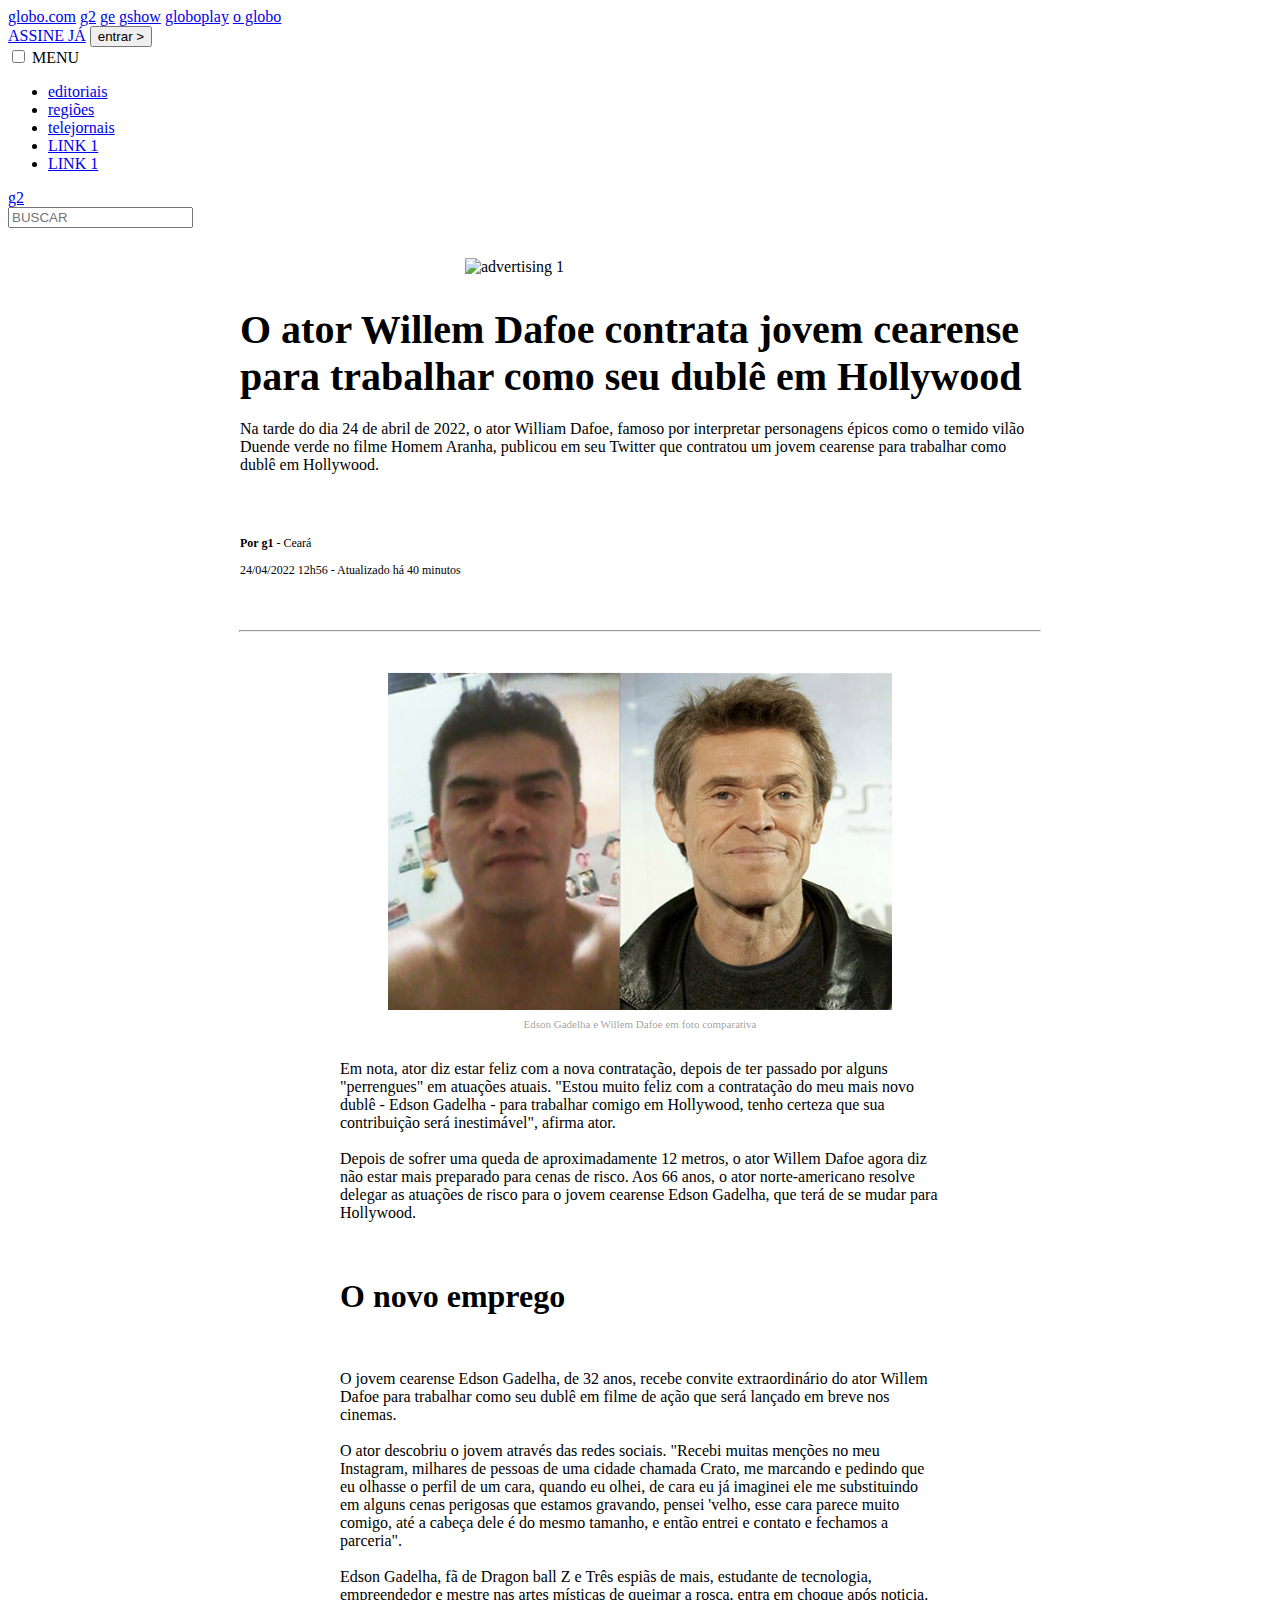
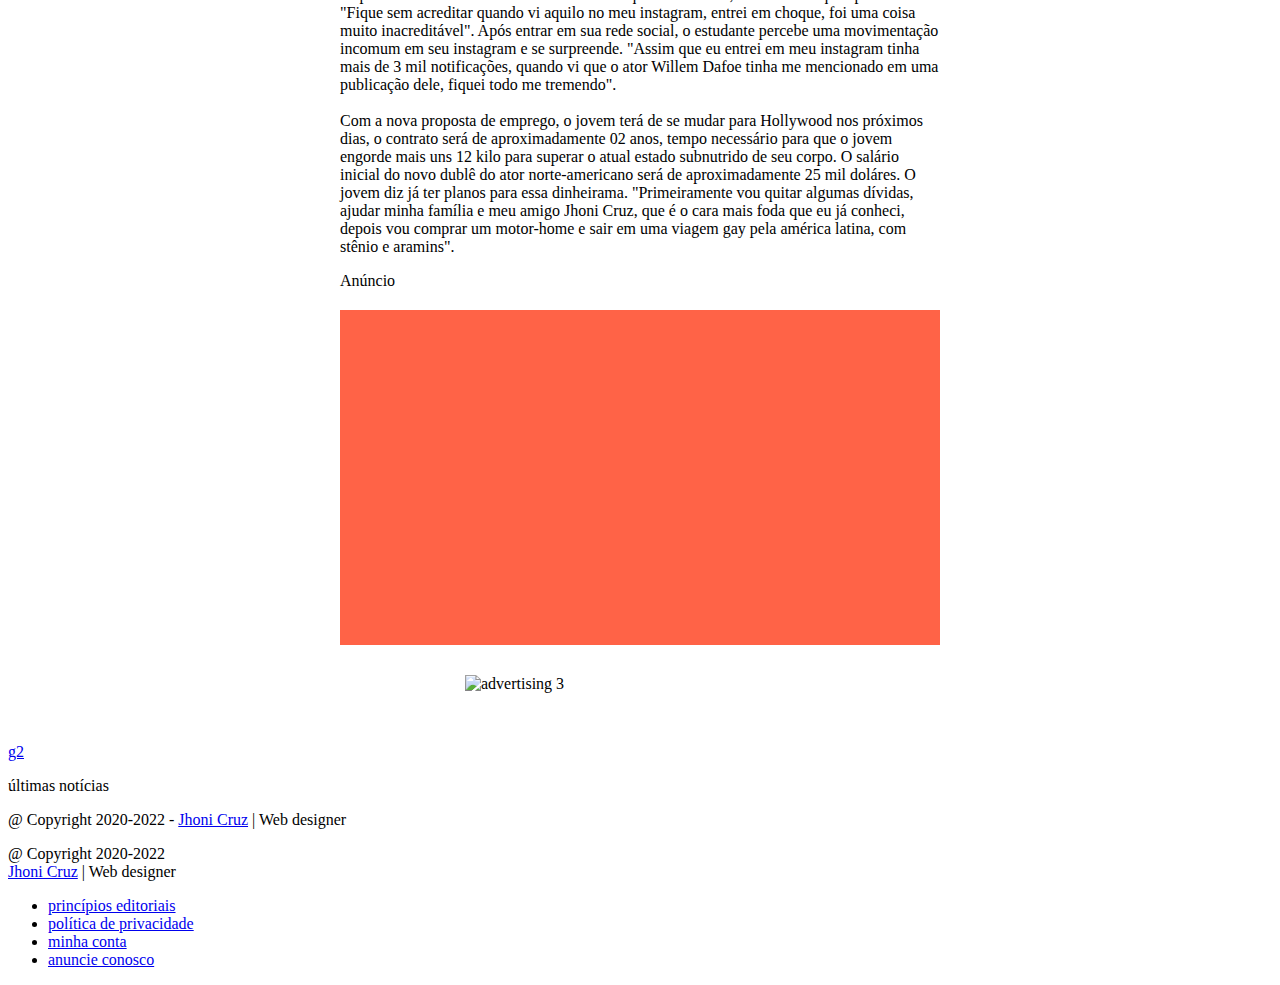
==== edim.html @ c07b146b "adicione o conteúdo da primeira material" ====
<!DOCTYPE html>
<html lang="pt-br">
<head>
    <meta charset="UTF-8">
    <meta http-equiv="X-UA-Compatible" content="IE=edge">
    <meta name="viewport" content="width=device-width, initial-scale=1.0">
    <meta name="description" content="O seu maior portal de notícias">
    <meta name="keywords" content="notícias, informação,">

    <link rel="shortcut icon" href="img/icon.svg" type="image/x-icon">
    <link rel="stylesheet" href="css/root.css">
    <link rel="stylesheet" href="css/header.css">
    <link rel="stylesheet" href="css/main-edim.css">
    <link rel="stylesheet" href="css/footer.css">
    <link rel="stylesheet" href="css/responsive-edim.css">

    <script src="https://kit.fontawesome.com/08a5f3acd3.js" crossorigin="anonymous"></script>

    <title>g2 Notícias - Ator de Hollywood contrata Cearense</title>
</head>
<body>
    <header>
        <section class="top-header">
            <div class="top-header-left">
                <a href="#" id="nav01">globo.com</a>
                <a href="#" id="nav02">g2</a>
                <a href="#" id="nav03">ge</a>
                <a href="#" id="nav04">gshow</a>
                <a href="#" id="nav05">globoplay</a>
                <a href="#" id="nav06">o globo</a>
            </div>
      
            <div class="top-header-right">
                <a href="#" id="cta-header-top-right">ASSINE JÁ</a>
                <button>entrar ></button>
            </div>
        </section>
    </header>
    <section class="bottom-header">

        <nav class="menu-bottom-header">

            <input type="checkbox" id="nav"></input>   
            <label for="nav"> <i class="fa-solid fa-bars"></i> MENU </i>
            <ul>
                <li><a href="#">editoriais</a></li>
                <li><a href="#">regiões</a></li>
                <li><a href="#">telejornais</a></li>
                <li><a href="#">LINK 1</a></li>
                <li><a href="#">LINK 1</a></li>
            </ul>
        </nav>       

        <a href="index.html" id="title">g2</a>

        <div class="search">
            <i class="fa-solid fa-magnifying-glass"></i>
            <input type="text" placeholder="BUSCAR" maxlength="50">
        </div>
        <i class="fa-solid fa-magnifying-glass" id="search-responsive"></i>

    </section>

    <main>
        <aside class="ad1">
            <img src="img/adv1.jpg" alt="advertising 1">
        </aside>

        <section class="headline">
            <h1>O ator Willem Dafoe contrata jovem cearense para trabalhar como seu dublê em Hollywood</h1>
            <p>Na tarde do dia 24 de abril de 2022, o ator William Dafoe, famoso por interpretar personagens épicos como o temido vilão Duende verde no filme Homem Aranha, publicou em seu Twitter que contratou um jovem cearense para trabalhar como dublê em Hollywood. </p>
        </section>

        <section class="content-date-and-share">

            <div class="date">
                <p><b>Por g1</b> - Ceará</p>
                <p>24/04/2022 12h56 - Atualizado há 40 minutos</p>
            </div>
            <div class="social-icons">
                <a href="#"><i class="fa-brands fa-facebook"></i></a>
                <a href="#"><i class="fa-brands fa-twitter"></i></a>
                <a href="#"><i class="fa-brands fa-whatsapp"></i></a>
                <a href="#"><i class="fa-brands fa-telegram"></i></a>
                <a href="#"><i class="fa-brands fa-linkedin"></i></a>
                <a href="#"><i class="fa-solid fa-share-nodes"></i></a>
            </div>
        </section>

        <!-- responsive content-date-and-share-responsive -->

        <section class="content-date-and-share-responsive">

            <div class="date">
                <p><b>Por g1</b> - Ceará</p>
                <p>24/04/2022 12h56 - Atualizado há 40 minutos</p>
            </div>
            <div class="social-icons2">
                <a href="#"><i class="fa-brands fa-facebook"></i></a>
                <a href="#"><i class="fa-brands fa-twitter"></i></a>
                <a href="#"><i class="fa-brands fa-whatsapp"></i></a>
                <a href="#"><i class="fa-brands fa-telegram"></i></a>
                <a href="#"><i class="fa-brands fa-linkedin"></i></a>
                <a href="#"><i class="fa-solid fa-share-nodes"></i></a>
            </div>
        </section>

        <hr>



        <section class="image-conteiner">
            
            <figure class="img-principal">
                <img src="img/edim.png" alt="foto comparativa de Edson Gadelha e Willem Dafoe" class="imagem">
                <figcaption>Edson Gadelha e Willem Dafoe em foto comparativa </figcaption>
            </figure>

        </section>

        <article class="text-article">

            <p>
                Em nota, ator diz estar feliz com a nova contratação, depois de ter passado por alguns "perrengues" em atuações atuais. "Estou muito feliz com a contratação do meu mais novo dublê - Edson Gadelha - para trabalhar comigo em Hollywood, tenho certeza que sua contribuição será inestimável", afirma ator.
                <br><br>

                Depois de sofrer uma queda de aproximadamente 12 metros, o ator Willem Dafoe agora diz não estar mais preparado para cenas de risco. Aos 66 anos, o ator norte-americano resolve delegar as atuações de risco para o jovem cearense Edson Gadelha, que terá de se mudar para Hollywood.
            </p><br>

            <h1>O novo emprego</h1><br>

            <p>
                O jovem cearense Edson Gadelha, de 32 anos, recebe convite extraordinário do ator Willem Dafoe para trabalhar como seu dublê em filme de ação que será lançado em breve nos cinemas.
                <br><br>

                O ator descobriu o jovem através das redes sociais. "Recebi muitas menções no meu Instagram, milhares de pessoas de uma cidade chamada Crato, me marcando e pedindo que eu olhasse o perfil de um cara, quando eu olhei, de cara eu já imaginei ele me substituindo em alguns cenas perigosas que estamos gravando, pensei 'velho, esse cara parece muito comigo, até a cabeça dele é do mesmo tamanho, e então entrei e contato e fechamos a parceria". <br><br>
                Edson Gadelha, fã de Dragon ball Z e Três espiãs de mais, estudante de tecnologia, empreendedor e mestre nas artes místicas de queimar a rosca, entra em choque após noticia. "Fique sem acreditar quando vi aquilo no meu instagram, entrei em choque, foi uma coisa muito inacreditável". Após entrar em sua rede social, o estudante percebe uma movimentação incomum em seu instagram e se surpreende. "Assim que eu entrei em meu instagram tinha mais de 3 mil notificações, quando vi que o ator Willem Dafoe tinha me mencionado em uma publicação dele, fiquei todo me tremendo". <br><br>

                Com a nova proposta de emprego, o jovem terá de se mudar para Hollywood nos próximos dias, o contrato será de aproximadamente 02 anos, tempo necessário para que o jovem engorde mais uns 12 kilo para superar o atual estado subnutrido de seu corpo. O salário inicial do novo dublê do ator norte-americano será de aproximadamente 25 mil doláres. O jovem diz já ter planos para essa dinheirama. "Primeiramente vou quitar algumas dívidas, ajudar minha família e meu amigo Jhoni Cruz, que é o cara mais foda que eu já conheci, depois vou comprar um motor-home e sair em uma viagem gay pela américa latina, com stênio e aramins".
            
            </p>

            <span class="ad">Anúncio</span>

            <div class="video">

                <iframe width="560" height="315" src="https://www.youtube.com/embed/i92QDTRvoOc" title="YouTube video player" frameborder="0" allow="accelerometer; autoplay; clipboard-write; encrypted-media; gyroscope; picture-in-picture" allowfullscreen></iframe>

            </div>

        </article>

        <aside class="ad3">
            <img src="img/banner4.jpg" alt="advertising 3">
        </aside>
    </main>

    <footer>
        <div class="cima">
            <a href="#">g2</a>
            <p id="ultimas-noticias">últimas notícias</p>
        </div>
        <div class="bottom">
            <p class="contato1">@ Copyright 2020-2022 - <a href="#" id="contato">Jhoni Cruz</a> | Web designer</p>
            <p id="contato2">@ Copyright 2020-2022 <br> <a href="#" >Jhoni Cruz</a> | Web designer</p>
            <ul class="links-finais">
                <li><a href="x">princípios editoriais</a></li>
                <li><a href="x">política de privacidade</a></li>
                <li><a href="x">minha conta</a></li>
                <li><a href="x">anuncie conosco</a></li>
            </ul>
        </div>
    
    </footer>
</body>
---- css/main-edim.css ----
@charset "UTF-8";

main { 
    padding: 20px;
}

/* Advertising 1 */

.ad1 { 
    margin: 10px 20px 30px 20px;
    display: flex;
    justify-content: center;
}
.ad1 img { 
        
        max-width: 800px;
        min-width: 350px;

}

/* Advertising 2 */

.ad2 { 
    margin: 30px 20px 30px 20px;
    display: flex;
    justify-content: center;
}
.ad2 img { 
        
        max-width: 800px;
        min-width: 350px;

}

/* Advertising 3 */

.ad3 { 
    margin: 30px 20px 30px 20px;
    display: flex;
    justify-content: center;
}
.ad3 img { 
        
        max-width: 800px;
        min-width: 350px;

}

.headline { 
    
    max-width: 800px;
    margin: 0 auto;
    font-family: var(--font-open);
    padding: 0px 20px 0px 20px;
    
}

.headline h1 { 

    font-size: 40px;
    text-align: left;
    margin-bottom: 20px;
}

.date p { 

    font-size: 12px;
}

.social-icons { 
    display: flex;
    align-items: center;
    height: 30px;
    width: 180px;
}

.social-icons2 { 

    height: 30px;
    margin-top: 10px;
    
}
.social-icons2 a { 

    margin: 0px 2px;
}

.social-icons2 a i { 

    width: 30px;
    height: 100%;
    color: black;
    font-size: 18px;
    transition: .3s;
    
}
.social-icons2 a i:hover { 

        color: rgba(0, 0, 0, 0.555);
        transition: .3s;
    
}

.social-icons a i { 

    color: black;
    font-size: 16px;
    transition: .3s;
    margin: 5px;
    width: 20px;
    height: 20px;
}
.social-icons a i:hover { 

    color: black;
    font-size: 18px;

}

.content-date-and-share { 
    max-width: 800px;
    display: flex;
    align-items: center;
    justify-content: space-between;
    margin: auto;
    padding: 0px 20px 0px 20px;
    margin-top: 50px;
    font-family: var(--font-open);
}

.content-date-and-share-responsive { 

    display: none;
}

hr { 

    max-width: 800px;
    margin: auto;
    margin-top: 40px;
    margin-bottom: 40px;

}

.image-conteiner { 

    max-width: 800px;
    margin: auto;
    justify-content: center;
}

.img-principal { 
    display: flex;
    justify-content: center;
    flex-direction: column;
    align-items: center;
}

figcaption { 
    font-size: 11px;
    margin-top: 8px;
    color: rgba(0, 0, 0, 0.411);
}

.imagem { 

    max-width: 70%;
    min-width: 340px;
}

.text-article  { 

    max-width: 600px;
    margin: auto;
    margin-top: 30px;
    font-family: var(--font-open);
}

.video { 
    display: flex;
    justify-content: center;
    background-color: tomato;
    padding: 10px;
    margin-top: 20px;
}



iframe { 

    width: 100%;

}
---- css/responsive-edim.css ----
@media (max-width: 1500px) { 

    .anchor { 

        top: 1545px;
    }
}
@media (max-width: 1024px) { 

    .anchor { 

        top: 1525px;
    }
}


@media (max-width: 895px) { 

    .anchor { 

        display: none;
    }
    .headline h1 { 

        font-size: 30px;
    }
}

@media (max-width: 775px) { 

    .cima { 
        justify-content: center;
    }
    .bottom ul li { 
        display: block;
    }
    .bottom { 
        height: 85px;
        padding-bottom: 20px;
    }

}

@media (max-width: 650px){

  

    .search { 
        display: none;
    }
    #search-responsive { 
        display: block;
        transition: .3s;
    }
    #search-responsive:hover { 
        font-size: 20px;
        transition: .3s;
    }
    
}

@media (max-width: 550px){

    .headline h1{ 
        font-size: 25px;
        line-height: 28px;
    }
    .headline p { 

        font-size: 12px;
    }

    header { 
        display: none;
    
    }

    .content-date-and-share { 
        
        display: none;
    }

    .content-date-and-share-responsive { 
        
        max-width: 100%;
        display: block;
        margin: 0 auto;
        text-align: center;
        font-family: var(--font-open);
       
    }

    .date { 
        margin-top: 30px;
    }
   

    .date p { 
        line-height: 18px;
    }

  
}

@media (max-width: 444px) {

    
    .headline h1 { 

        letter-spacing: -2px;
    }

    .bottom-header { 

        justify-content: space-between;
        padding: 0px 10px;

    }

    .bottom { 

        padding: 0px 10px 10px 10px;
    }

    .contato1 { 
        display: none;
    }

    #contato2 { 
        display: block;
    }

    #contato2 a { 
        color: white;
        font-weight: bold;
        line-height: 20px;
    }

}
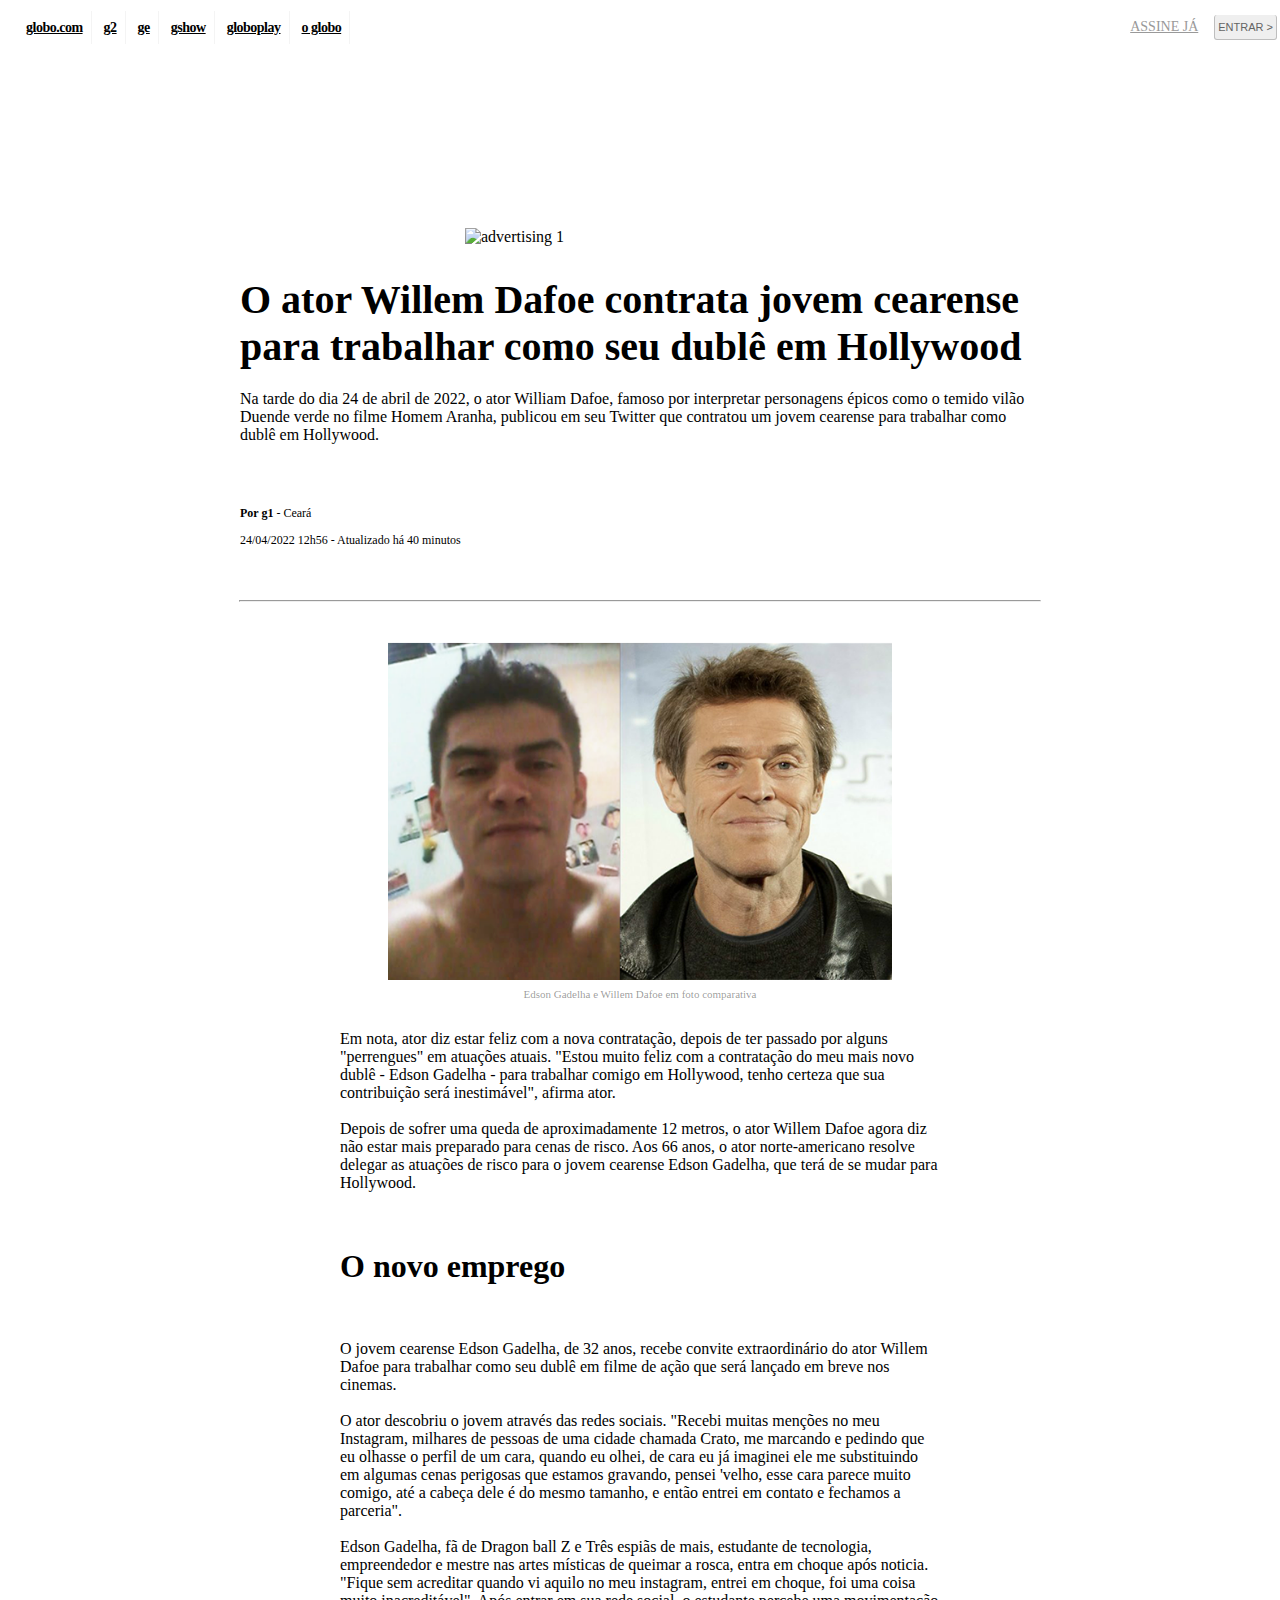
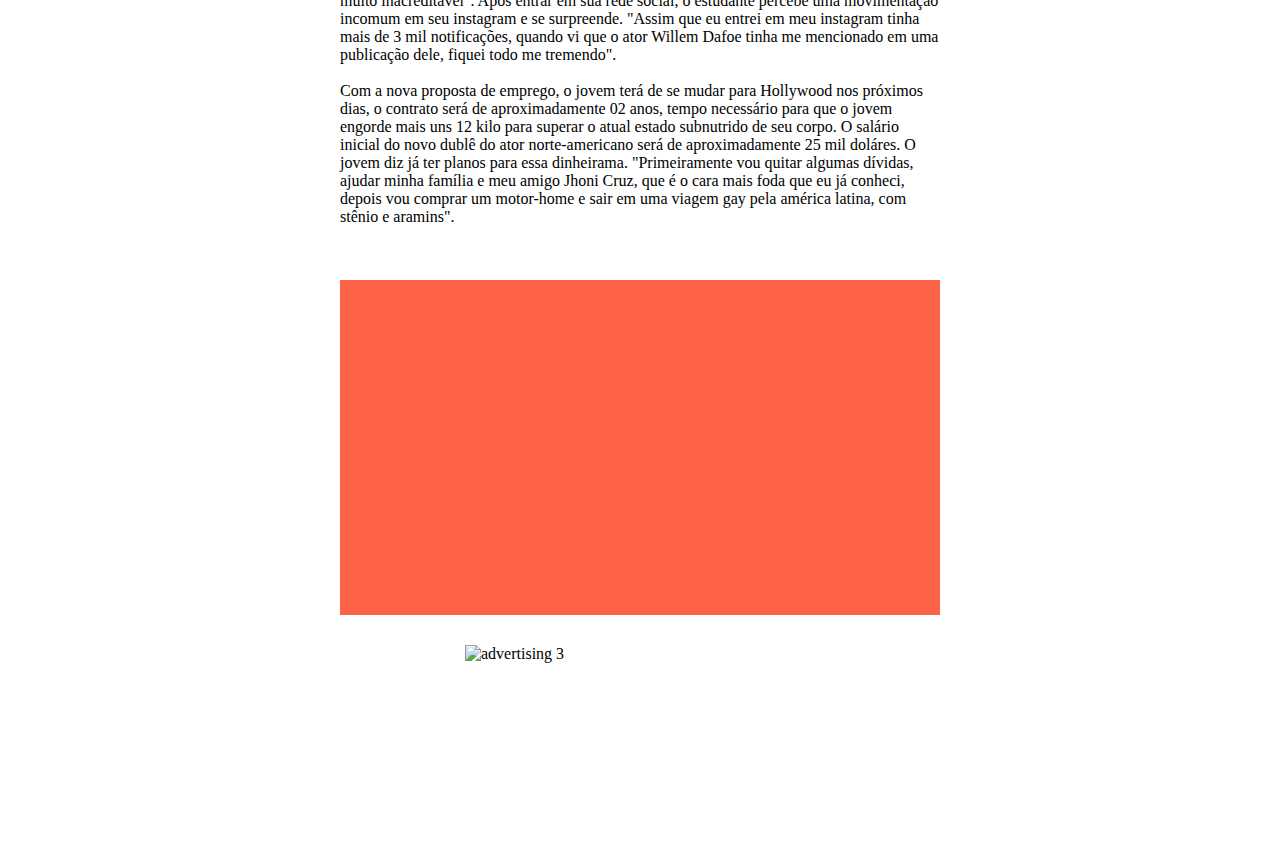
==== commit 515bd70d: "correções de texto" ====
--- a/edim.html
+++ b/edim.html
@@ -133,7 +133,7 @@
                 O jovem cearense Edson Gadelha, de 32 anos, recebe convite extraordinário do ator Willem Dafoe para trabalhar como seu dublê em filme de ação que será lançado em breve nos cinemas.
                 <br><br>
 
-                O ator descobriu o jovem através das redes sociais. "Recebi muitas menções no meu Instagram, milhares de pessoas de uma cidade chamada Crato, me marcando e pedindo que eu olhasse o perfil de um cara, quando eu olhei, de cara eu já imaginei ele me substituindo em alguns cenas perigosas que estamos gravando, pensei 'velho, esse cara parece muito comigo, até a cabeça dele é do mesmo tamanho, e então entrei e contato e fechamos a parceria". <br><br>
+                O ator descobriu o jovem através das redes sociais. "Recebi muitas menções no meu Instagram, milhares de pessoas de uma cidade chamada Crato, me marcando e pedindo que eu olhasse o perfil de um cara, quando eu olhei, de cara eu já imaginei ele me substituindo em algumas cenas perigosas que estamos gravando, pensei 'velho, esse cara parece muito comigo, até a cabeça dele é do mesmo tamanho, e então entrei em contato e fechamos a parceria". <br><br>
                 Edson Gadelha, fã de Dragon ball Z e Três espiãs de mais, estudante de tecnologia, empreendedor e mestre nas artes místicas de queimar a rosca, entra em choque após noticia. "Fique sem acreditar quando vi aquilo no meu instagram, entrei em choque, foi uma coisa muito inacreditável". Após entrar em sua rede social, o estudante percebe uma movimentação incomum em seu instagram e se surpreende. "Assim que eu entrei em meu instagram tinha mais de 3 mil notificações, quando vi que o ator Willem Dafoe tinha me mencionado em uma publicação dele, fiquei todo me tremendo". <br><br>
 
                 Com a nova proposta de emprego, o jovem terá de se mudar para Hollywood nos próximos dias, o contrato será de aproximadamente 02 anos, tempo necessário para que o jovem engorde mais uns 12 kilo para superar o atual estado subnutrido de seu corpo. O salário inicial do novo dublê do ator norte-americano será de aproximadamente 25 mil doláres. O jovem diz já ter planos para essa dinheirama. "Primeiramente vou quitar algumas dívidas, ajudar minha família e meu amigo Jhoni Cruz, que é o cara mais foda que eu já conheci, depois vou comprar um motor-home e sair em uma viagem gay pela américa latina, com stênio e aramins".
@@ -170,6 +170,5 @@
                 <li><a href="x">anuncie conosco</a></li>
             </ul>
         </div>
-    
     </footer>
 </body>--- a/css/header.css
+++ b/css/header.css
@@ -0,0 +1,261 @@
+@charset "UTF-8"; 
+
+/* Top Header left */
+header { 
+  
+    height: 38px;
+    
+
+}
+
+.top-header { 
+
+    display: flex;
+    justify-content: space-between;
+    align-items: center;
+    height: 100%;
+    width: 100%;
+    padding: 0px 10px;
+    font-family: var(--font-pop);
+    background-color: var(--color-bg);
+
+}
+
+
+.top-header-left a { 
+
+    height: 100%;
+    font-size: 14px;
+    text-align: center;
+    border-inline-end: 1px solid rgba(226, 226, 226, 0.39);
+    font-weight: bold;
+    letter-spacing: -0.03125rem;
+    padding: 9px 8px;
+}
+
+/* Colorize links top left */
+
+#nav01 { 
+    color: var(--color-nav01);
+}
+#nav02 { 
+    color: var(--color-nav02);
+}
+#nav03 { 
+    color: var(--color-nav03);
+}
+#nav04 { 
+    color: var(--color-nav04);
+}
+#nav05 { 
+    color: var(--color-nav05);
+}
+#nav06 { 
+    color: var(--color-nav06);
+}
+
+/* Hover effect top border */
+
+#nav01:hover { 
+
+    border-top: 3px solid var(--color-nav01);
+    color: rgb(112, 184, 243);
+    transition: color .5s;
+}
+#nav02:hover { 
+
+    border-top: 3px solid var(--color-nav02);
+
+}
+#nav03:hover { 
+
+    border-top: 3px solid var(--color-nav03);
+
+}
+#nav04:hover { 
+
+    border-top: 3px solid var(--color-nav04);
+   
+}
+#nav05:hover { 
+
+    border-top: 3px solid var(--color-nav05);
+   
+}
+#nav06:hover { 
+
+    border-top: 3px solid var(--color-nav06);
+  
+}
+
+/* TITLE g2 CENTER header */
+
+#title { 
+    font-family: var(--font-pop);
+    color: white;
+    font-size: 2.375rem;
+    font-weight: bold;
+    position: absolute;
+    left: 50%;
+    transform: translateX(-50%);
+    transition: .5s ease-in-out;
+}
+
+/* Top header right  */
+
+
+#cta-header-top-right { 
+
+    font-size: 14px;
+    color: #999;
+    padding-right: 12px;
+
+}
+#cta-header-top-right:hover { 
+
+    color: #1063e0;
+}
+
+button { 
+
+    padding: 3px 3px 2px;
+    background-color: rgba(146, 146, 146, 0.534),;
+    cursor: pointer;
+    border-top: 0px;
+    border-right: 1px solid rgba(146, 146, 146, 0.534);
+    border-bottom: 1px solid rgba(146, 146, 146, 0.534);
+    border-left: 1px solid rgba(146, 146, 146, 0.534);
+    margin-right: 5px;
+    height: 25px;
+    text-transform: uppercase;
+    color: rgb(100, 100, 100);
+    font-size: 11px;
+    border-radius: 3px;
+    transition: .3s;
+    
+}
+
+button:hover { 
+
+    color: #1063e0;
+    background-color: #f7f7f7;
+}
+
+/* BOTTOM HEADER */
+
+.bottom-header { 
+
+    display: flex;
+    justify-content: space-between;
+    align-items: center;
+    height: 72px;
+    padding: 40px;
+    background-color: var(--color-header);
+}
+
+
+.menu-bottom-header a, i, span { 
+
+    color: white;
+    font-family: var(--font-pop);
+}
+
+
+/* Nav menu bottom header left */
+
+
+
+.menu-bottom-header input,label{
+
+    font-family: var(--font-pop);
+    cursor: pointer;
+    color: white;
+    font-size: 14px;
+    font-weight: bold;
+    
+}
+
+.menu-bottom-header label i { 
+
+    margin-right: 5px;
+    font-size: 15px;
+
+}
+
+.menu-bottom-header ul{ 
+    display: none;
+}
+
+.menu-bottom-header input[type="checkbox"] { 
+    
+    display: none;
+
+}
+
+/* Search bottom-header-right */
+
+.search { 
+
+    height: 28px;
+    background-color: aqua;
+    padding: 0 5px;
+    border-radius: 3px;
+    background-color: var(--color-search);
+    
+}
+
+#search-responsive { 
+    display: none;
+}
+
+.search input[type="text"] {
+    position: relative;
+    top: 10%;
+    width: 110px;
+    background-color: transparent;
+    outline: none;
+    border: none;
+    margin-left: 2px;
+    color: white;
+    transition: .3s;
+
+}
+
+.search input[type="text"]::placeholder{ 
+
+    color: rgba(255, 255, 255, 0.877);
+    font-size: 10px;
+    font-weight: bold;
+
+}
+
+.search i { 
+
+    position: relative;
+    top: 12%;
+    color: #fff;
+    font-size: 12px;
+    margin-left: 2px;
+    transition: .3s;
+}
+
+.search i:hover {
+
+    font-size: 14px;
+    transition: .3s;
+
+}
+
+/* checked */
+
+
+.search input[type="text"]:focus { 
+
+    width: 200px;
+    transition: .4s;
+
+}
+
+
+
+
--- a/css/footer.css
+++ b/css/footer.css
@@ -0,0 +1,124 @@
+@charset "UTF-8";
+
+.footer { 
+
+    padding: 10px 10px 5px 10px;
+
+}
+.cima {
+
+
+    display: flex;
+    align-items: center;
+    background-color: var(--color-header);
+    color: white;
+    height: 60px;
+    font-family: var(--font-open);
+    padding: 10px 30px;
+   
+    
+}
+
+.cima a { 
+
+    font-size: 28px;
+    font-family: var(--font-pop);
+    font-weight: bold;
+    color: white;
+    margin-right: 10px;
+}
+
+.cima p { 
+    font-size: 12px;
+}
+
+.bottom { 
+    display: flex;
+    justify-content: space-between;
+    height: 50px;
+    align-items: center;
+    background-color: var(--color-header);
+    font-family: var(--font-open);
+    color: white;
+    font-size: 12px;
+    padding: 0px 30px 0px 30px;
+    background-color: var(--color-header);
+}
+
+
+.bottom ul li { 
+    display: inline-block;
+
+    height: 20px;
+}
+
+.bottom p { 
+
+    font-size: 12px;
+}
+
+.bottom ul li a { 
+    display: flex;
+    align-items: center;
+    text-align: center;
+    height: 20px;
+    font-size: 12px;
+    color: rgba(255, 255, 255, 0.829);
+    font-family: var(--font-open);
+   border-inline-end: 1px rgba(255, 255, 255, 0.322) solid;
+   padding: 0px 8px 0px 8px;
+    
+}
+
+#contato { 
+    color: white;
+    font-weight: bold;
+    cursor: pointer;
+}
+
+#contato2 { 
+    display: none;
+}
+    
+
+/* ANCHOR LINK */
+
+.anchor { 
+    display: flex;
+    justify-content: center;
+    align-items: center;
+    width: 30px;
+    height: 30px;
+    border-radius: 100%;
+    position: absolute;
+    top: 205%;
+    left: 50%;
+    transform: translateX(-50%);
+    background-color: rgb(255, 255, 255);
+    z-index: 10;
+    transition: .3s ease-in-out;
+    
+}
+
+.anchor:hover { 
+
+    box-shadow: 0px 0px 5px rgba(0, 0, 0, 0.822);
+    width: 32px;
+    height: 32px;
+    background-color: rgb(235, 235, 235);
+}
+
+
+.anchor a i { 
+    color: var(--color-header);
+    font-size: 14px;
+    transition: .5s ease-in-out;
+    font-weight: bold;
+}
+
+.anchor a { 
+
+    transition: .5s ease-in-out;
+}
+
+
